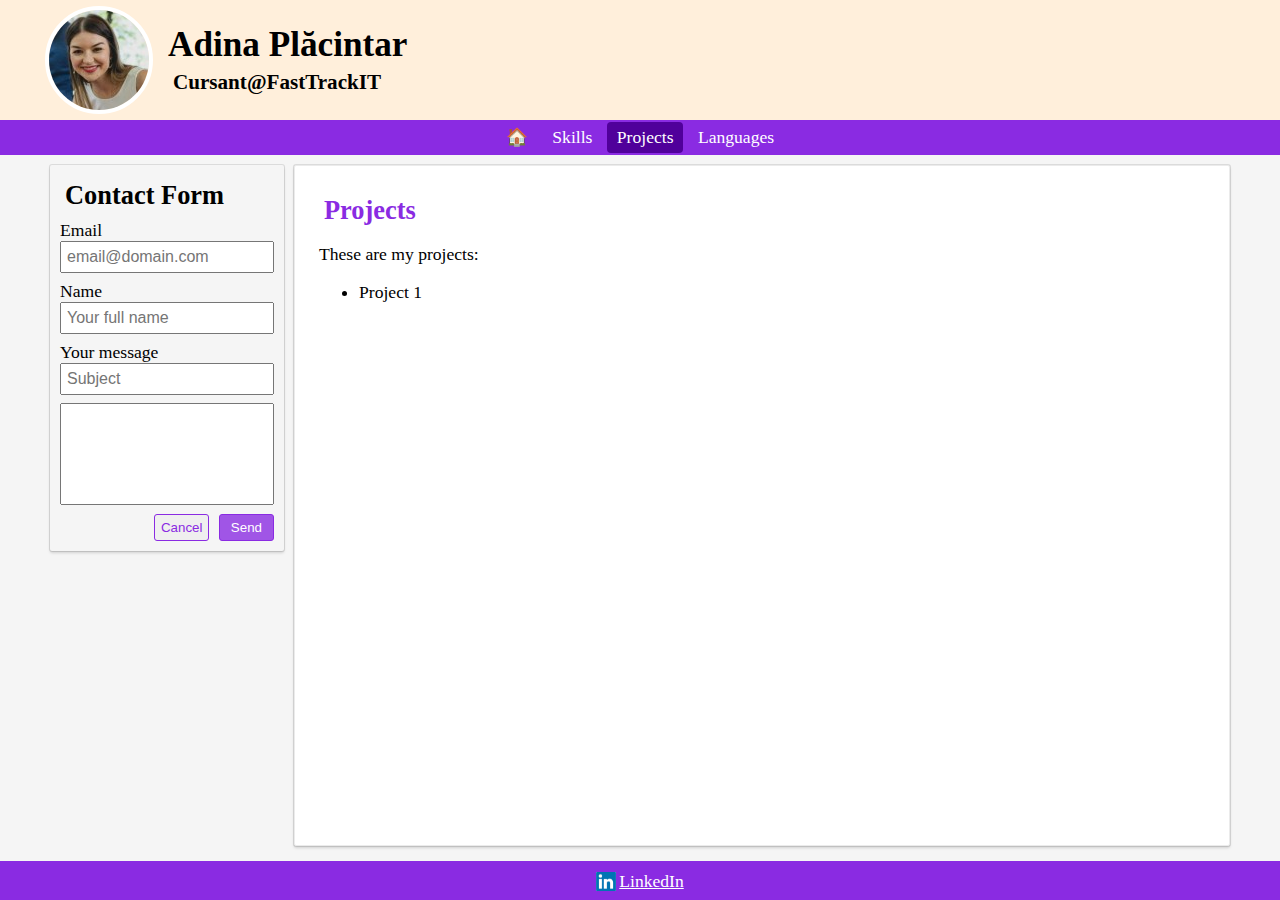
==== index.html @ 8015af26 "activate menu elements" ====
<!DOCTYPE html>
<html lang="en">
  <head>
    <meta charset="UTF-8" />
    <meta name="viewport" content="width=device-width, initial-scale=1.0" />
    <title>Adina's CV</title>
    <link rel="stylesheet" href="css/style.css" />
  </head>

  <body>
    <header>
      <div id="header-wrapper">
        <div id="my-picture">
          <img src="images/img_adina.jpeg" width="100" alt="Adina" />
        </div>
        <div id="header-info">
          <h1>Adina Plăcintar</h1>
          <p id="job-title">Cursant@FastTrackIT</p>
        </div>
      </div>

      <ul id="top-menu-bar">
        <li><a href="#" data-page="home">🏠</a></li>
        <li><a href="#" data-page="skills">Skills</a></li>
        <li>
          <a href="#" data-page="projects">Projects</a>
        </li>
        <li><a href="#" data-page="languages">Languages</a></li>
      </ul>
    </header>

    <section id="content">
      <div id="side-menu">
        <section>
          <h2>Contact Form</h2>
          <form action id="contact-from">
            <div class="form-row">
              <label for="e">Email</label>
              <div>
                <input
                  type="email"
                  id="e"
                  name="em"
                  id="userEmail"
                  placeholder="email@domain.com"
                />
              </div>
            </div>

            <div class="form-row">
              <label for="userName">Name</label>
              <div>
                <input
                  type="text"
                  id="userName"
                  name="name"
                  placeholder="Your full name"
                />
              </div>
            </div>

            <div class="form-row">
              <label for="Subject">Your message</label>
              <input
                type="text"
                id="Subject"
                name="userSubject"
                placeholder="Subject"
              />
            </div>

            <div class="form-row">
              <textarea
                id="Message"
                name="userMessage"
                rows="5"
                placeholder="Message"
              >
              </textarea>
            </div>

            <div class="actions">
              <button type="cancel" class="secondary-action">Cancel</button>
              <button type="submit" class="primary-action">Send</button>
            </div>
          </form>
        </section>
      </div>

      <div id="main">
        <div id="home" class="page">
          <h2>Home</h2>
          <p>Welcome...</p>
        </div>

        <div id="skills" class="page">
          <h2>Skills:</h2>
          <ul>
            <li class="favorite">HTML</li>
            <li>CSS</li>
            <li class="favorite">JS</li>
          </ul>
        </div>

        <div id="projects" class="page" style="display: block">
          <h2>Projects</h2>
          <p>These are my projects:</p>
          <ul>
            <li>Project 1</li>
          </ul>
        </div>

        <div class="page" id="languages">
          <h2>Known languages</h2>
          <table border="1">
            <tr>
              <th>Language</th>
              <th>Level</th>
            </tr>
            <tr>
              <td class="favorite">Romanian</td>
              <td>Native</td>
            </tr>
            <tr>
              <td>English</td>
              <td>Professional</td>
            </tr>
          </table>
        </div>
      </div>
    </section>

    <footer>
      <a
        class="item"
        href="https://www.linkedin.com/in/adina-placintar/"
        target="_blank"
      >
        <img src="images/LinkedIn_icon.png" width="20px" />LinkedIn</a
      >
    </footer>
    <script src="index.js"></script>
  </body>
</html>

<!-- start server: CTRL + Shift +P -> Browser Sync mode -> Enter ->"/"-> Enter -->
---- css/style.css ----
/*layout start*/

html {
  height: 100%;
}

:root {
  --max-width: 1200px;
}
body {
  margin: 0;
  min-height: 100%;
  display: flex;
  flex-direction: column;
  background-color: #f5f5f5;
  font-size: 1.1em;
}
#content {
  flex: 4;
  display: flex;
  flex-direction: row;
  max-width: var(--max-width);
  width: 100%;
  margin: 0 auto;
  position: relative;
}

header {
  background-color: #ffefdb;
}

h1 {
  margin: 5px 0;
}

h2 {
  margin: 5px;
}
#side-menu {
  flex: 1;
  padding: 10px 5px 5px 10px;
}

form {
  display: block;
  margin-top: 0em;
}

.form-row {
  padding: 4px;
}

div {
  display: block;
}

#side-menu > section {
  margin-bottom: 10px;
  padding: 10px;
  box-shadow: 0 0 0 1px rgba(0, 0, 0, 0.1), 0 2px 3px rgba(0, 0, 0, 0.15);
  border-radius: 2px;
}

ul {
  list-style-type: disc;
}
section {
  display: block;
}

button {
  border: 1px solid blueviolet;
  border-radius: 3px;
  padding: 4px 0px;
  cursor: pointer;
  padding-block: 5px;
  padding-inline: 6px;
  text-align: center;
  display: inline-block;
  margin-left: 5px;
  color: blueviolet;
  font-weight: 400;
}

.primary-action {
  text-align: right;
  background-color: rgba(137, 43, 226, 0.792);
  color: #fff;
  border-radius: 3px;
  padding: 5px 11px;
}

.primary-action:hover {
  background-color: blueviolet;
}

.secondary-action:hover {
  background-color: rgb(128, 128, 128);
  color: #fff;
  border: 1px solid rgb(128, 128, 128);
}

.actions {
  text-align: right;
}

#contact-form .actions {
  text-align: right;
}

.form-row input {
  margin: 0em;
  padding: 5px;
  box-sizing: border-box;
  width: 100%;
  font-size: 16px;
}

.form-row {
  padding: 4px 0;
}
.form-row textarea {
  resize: none;
}

.form-row textarea {
  resize: none;
  font-family: Arial;
  font-size: 16px;
  padding: 5px;
  width: 100%;
  box-sizing: border-box;
}

textarea {
  font-size: 16px;
}

#main {
  flex: 4;
  padding: 10px 10px 5px 5px;
  display: flex;
  flex-direction: column;
}

.page {
  display: none;
  flex: 1;
  background-color: #fff;
  padding: 24px;
  margin: 0 0 10px 0;
  border-radius: 2px;
  border: 1px solid rgb(235, 235, 235);
  box-shadow: 0 0 0 1px rgba(0, 0, 0, 0.1), 0 2px 3px rgba(0, 0, 0, 0.15);
}

.page > h2 {
  margin: 0 0 10px o;
  color: blueviolet;
}
/*layout end*/

/*index start*/

td {
  padding: 5px;
}
th {
  padding: 4px;
}

footer {
  padding: 10px 10px 8px 10px;
  background-color: blueviolet;
  color: #f5f5f5;
  display: flex;
  flex-direction: row;
  align-items: stretch;
  justify-content: center;
  gap: 5px;
}

footer .item {
  display: flex;
  flex-direction: row;
  align-items: center;
  justify-content: center;
  gap: 3px;
  color: #fff;
}

#my-picture img {
  border-radius: 50%;
  border: 4px solid rgb(255, 255, 255);
  transition: 0.5s;
}
#my-picture {
  padding: 5px;
  width: 108px;
  height: 108px;
  display: block;
}

#header-wrapper {
  min-height: 120px;
  display: flex;
  flex-direction: row;
  align-items: center;
  position: relative;
  width: 100%;
  margin: 0 auto;
  max-width: var(--max-width);
}
#job-title {
  color: black;
  margin: 5px;
  font-weight: bold;
  font-size: 1.2em;
}

#header-info {
  flex: 1;
  padding: 10px;
}

#top-menu-bar {
  text-align: center;
  background-color: blueviolet;
  color: #fff;
  margin: 0;
  padding: 2px;
}

#top-menu-bar li {
  display: inline;
  margin: 0;
  padding: 0;
}

#top-menu-bar a {
  display: inline-block;
  text-decoration: none;
  color: #fff;
  padding: 5px 10px;
  border-radius: 4px;
  transition: 0.5s;
}

#top-menu-bar a:visited {
  color: #fff;
}

#top-menu-bar a:hover,
#top-menu-bar a.active {
  color: #fff;
  background: rgb(80, 0, 155);
}

.favorite {
  font-weight: bold;
  color: blueviolet;
}

td.favorite {
  font-weight: normal;
}

#div1 {
  width: 100px;
  height: 100px;
  background-color: red;
  border: 10px;
}
/*index end*/
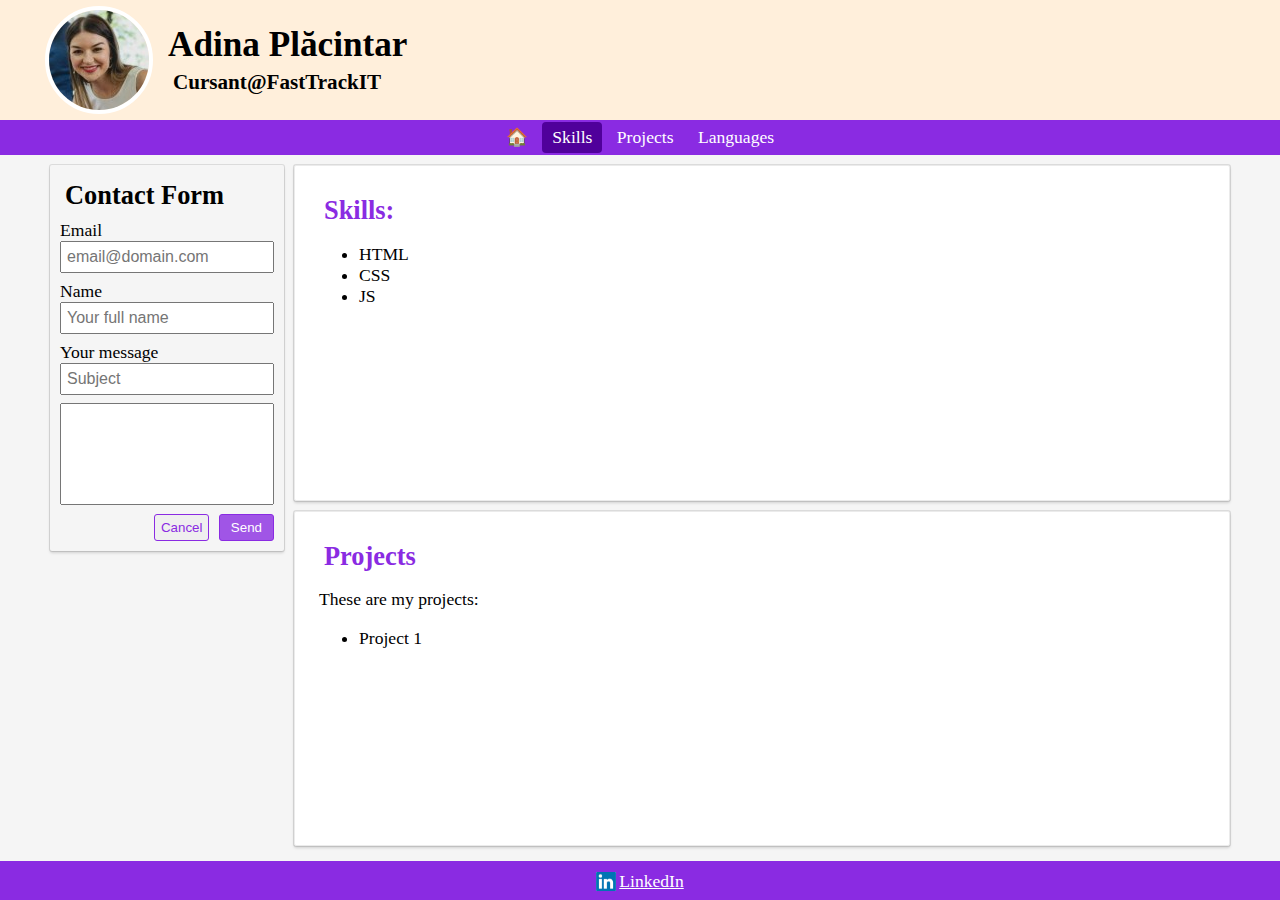
==== commit e3f54cc1: "Redered skills from JS" ====
--- a/index.html
+++ b/index.html
@@ -95,11 +95,7 @@
 
         <div id="skills" class="page">
           <h2>Skills:</h2>
-          <ul>
-            <li class="favorite">HTML</li>
-            <li>CSS</li>
-            <li class="favorite">JS</li>
-          </ul>
+          <ul></ul>
         </div>
 
         <div id="projects" class="page" style="display: block">
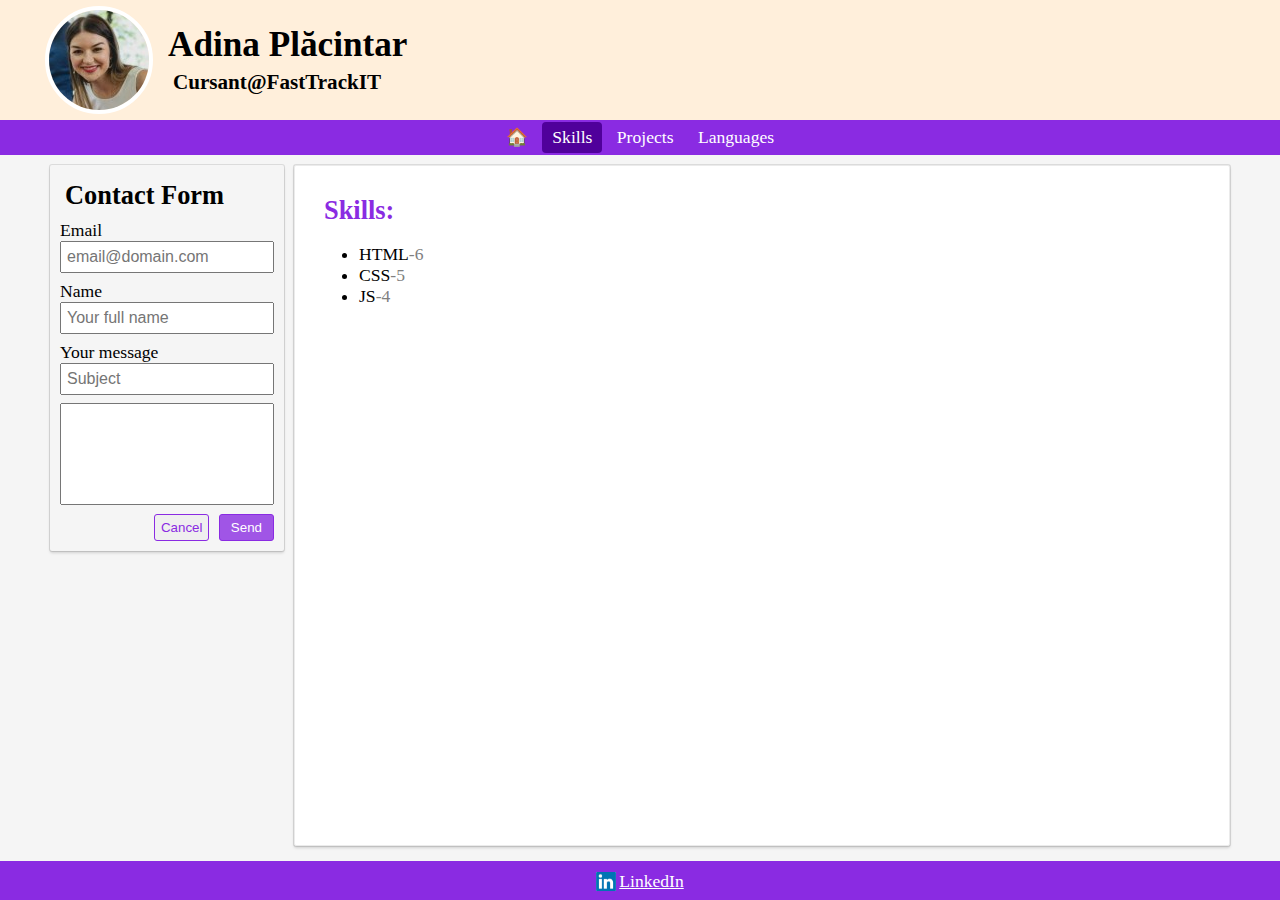
==== commit 4a32a20a: "Add endorcements to skills" ====
--- a/index.html
+++ b/index.html
@@ -98,7 +98,7 @@
           <ul></ul>
         </div>
 
-        <div id="projects" class="page" style="display: block">
+        <div id="projects" class="page">
           <h2>Projects</h2>
           <p>These are my projects:</p>
           <ul>
--- a/css/style.css
+++ b/css/style.css
@@ -271,4 +271,8 @@
   background-color: red;
   border: 10px;
 }
+#skills li span {
+  color: grey;
+}
+
 /*index end*/
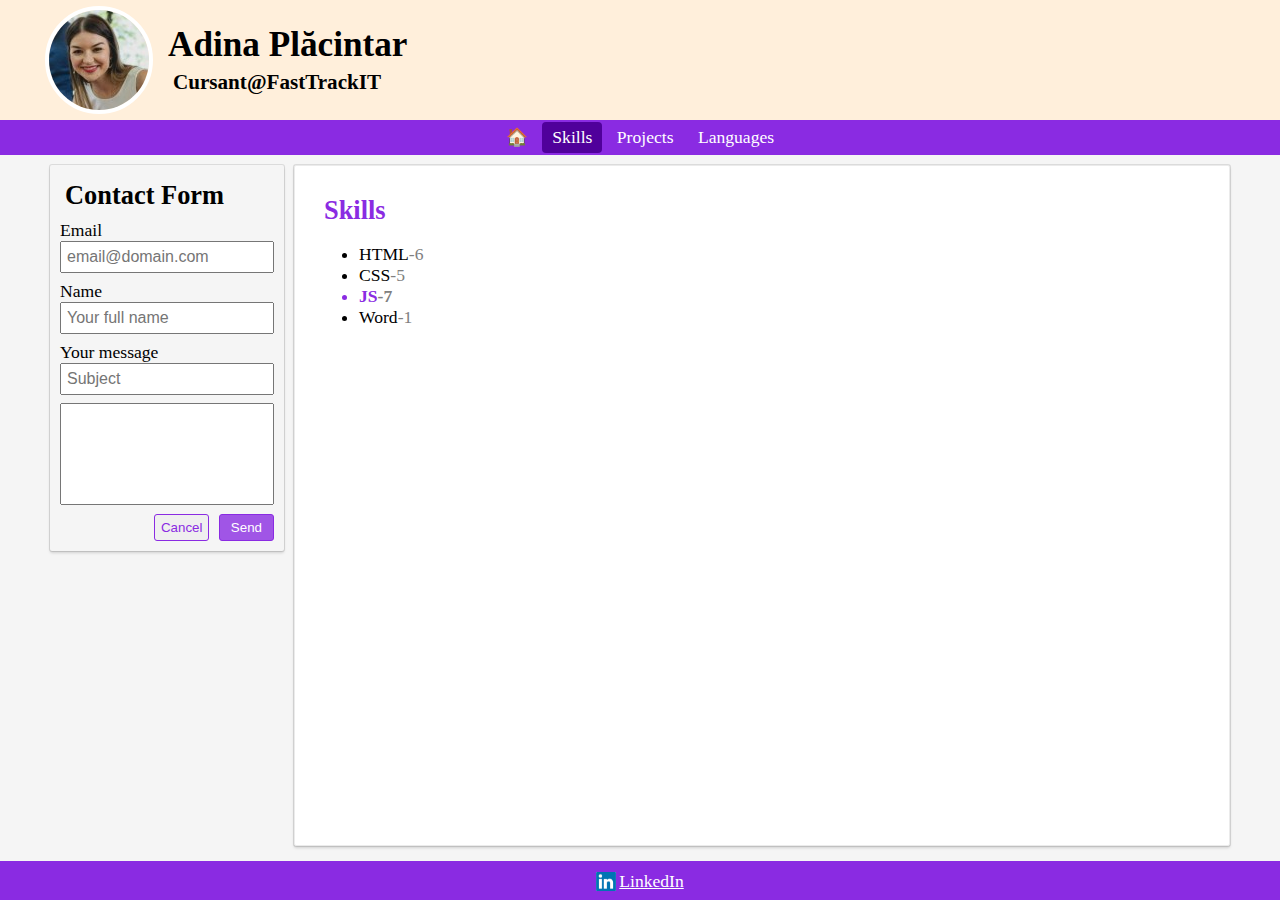
==== commit 51bee641: "use favorite class" ====
--- a/index.html
+++ b/index.html
@@ -94,7 +94,7 @@
         </div>
 
         <div id="skills" class="page">
-          <h2>Skills:</h2>
+          <h2>Skills</h2>
           <ul></ul>
         </div>
 
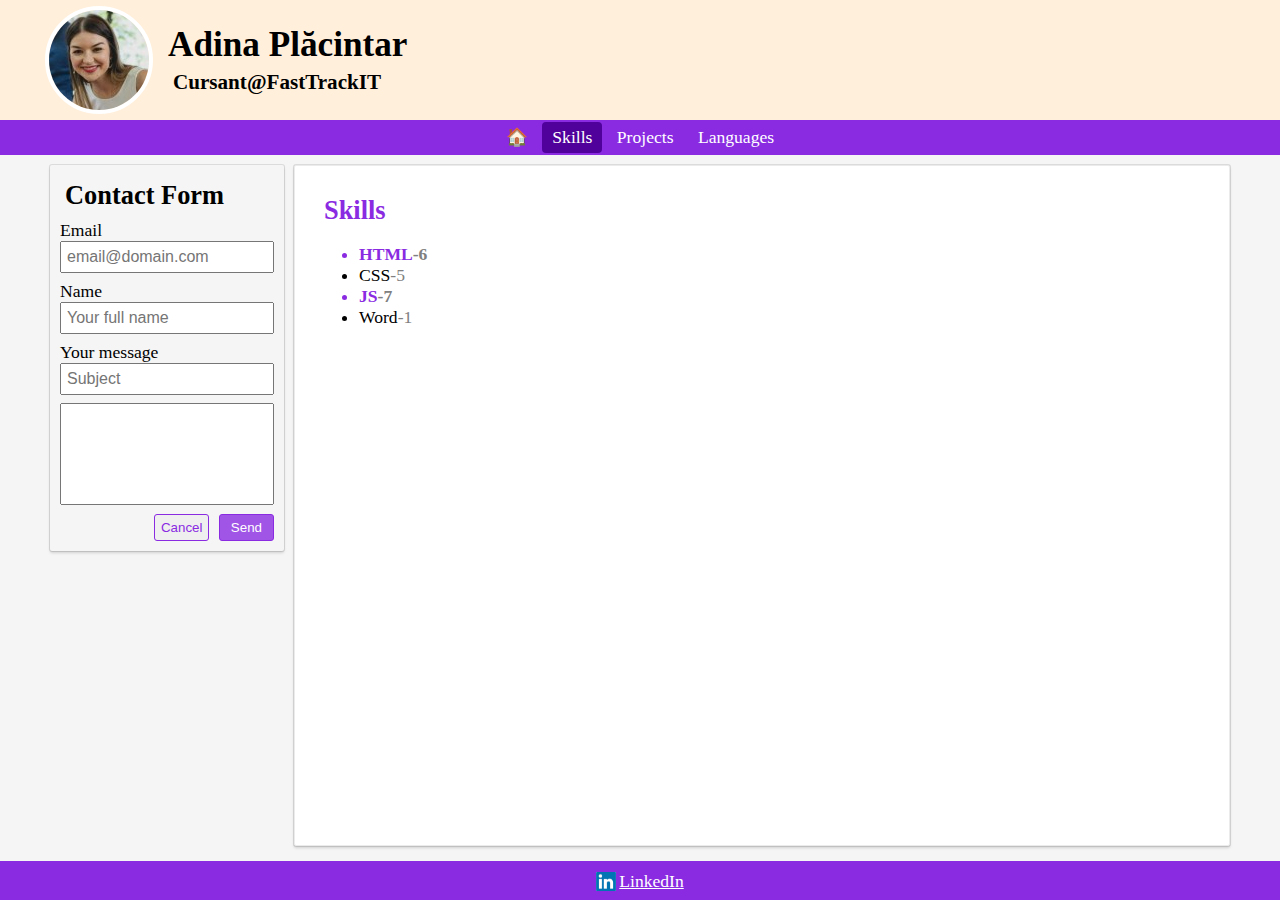
==== commit fb5a345d: "load skills from json" ====
--- a/index.html
+++ b/index.html
@@ -90,7 +90,16 @@
       <div id="main">
         <div id="home" class="page">
           <h2>Home</h2>
-          <p>Welcome...</p>
+          <p>
+            Hey there!
+            <br />
+            Welcome to my page, where I'm documenting my exciting journey to
+            becoming a web developer.
+          </p>
+          <p>
+            I'm still in the early stages, but I'm determined to sprint my way
+            to becoming a pro! <br />Wish me luck!
+          </p>
         </div>
 
         <div id="skills" class="page">
@@ -100,9 +109,9 @@
 
         <div id="projects" class="page">
           <h2>Projects</h2>
-          <p>These are my projects:</p>
+          <p>These are my on going projects:</p>
           <ul>
-            <li>Project 1</li>
+            <li>My personal CV</li>
           </ul>
         </div>
 
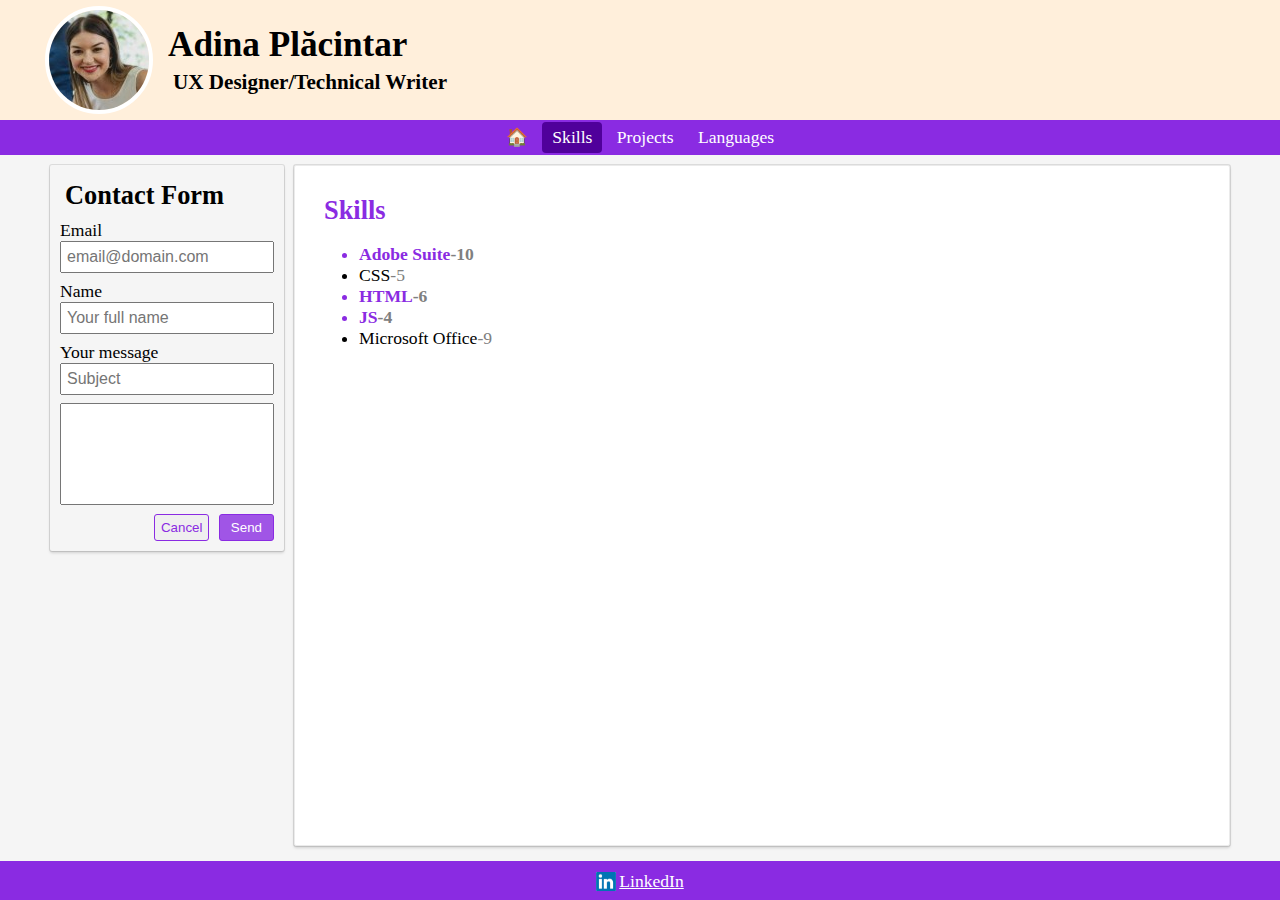
==== commit b5341eba: "added more infor to Home and Projects" ====
--- a/index.html
+++ b/index.html
@@ -15,7 +15,7 @@
         </div>
         <div id="header-info">
           <h1>Adina Plăcintar</h1>
-          <p id="job-title">Cursant@FastTrackIT</p>
+          <p id="job-title">UX Designer/Technical Writer</p>
         </div>
       </div>
 
@@ -93,13 +93,18 @@
           <p>
             Hey there!
             <br />
-            Welcome to my page, where I'm documenting my exciting journey to
-            becoming a web developer.
+            Welcome to my page, where I'm documenting my exciting journey on
+            learning new skills such as web developing. <br />
           </p>
           <p>
-            I'm still in the early stages, but I'm determined to sprint my way
-            to becoming a pro! <br />Wish me luck!
+            I'm currently working as a User Experiense designer and as a
+            Technical Writer, looking to bridge technical information with user
+            needs.<br />
+            My expertise is in developing comprehensive documentation,
+            conducting user research, and collaborating cross-functionally to
+            enhance software usability and user experience.
           </p>
+          Looking forward to extend my knowledge. Wish me luck!
         </div>
 
         <div id="skills" class="page">
@@ -109,10 +114,9 @@
 
         <div id="projects" class="page">
           <h2>Projects</h2>
-          <p>These are my on going projects:</p>
-          <ul>
-            <li>My personal CV</li>
-          </ul>
+          <p dir="auto">
+            <a href="https://adinaplt.github.io/">adinaplt.github.io</a>
+          </p>
         </div>
 
         <div class="page" id="languages">
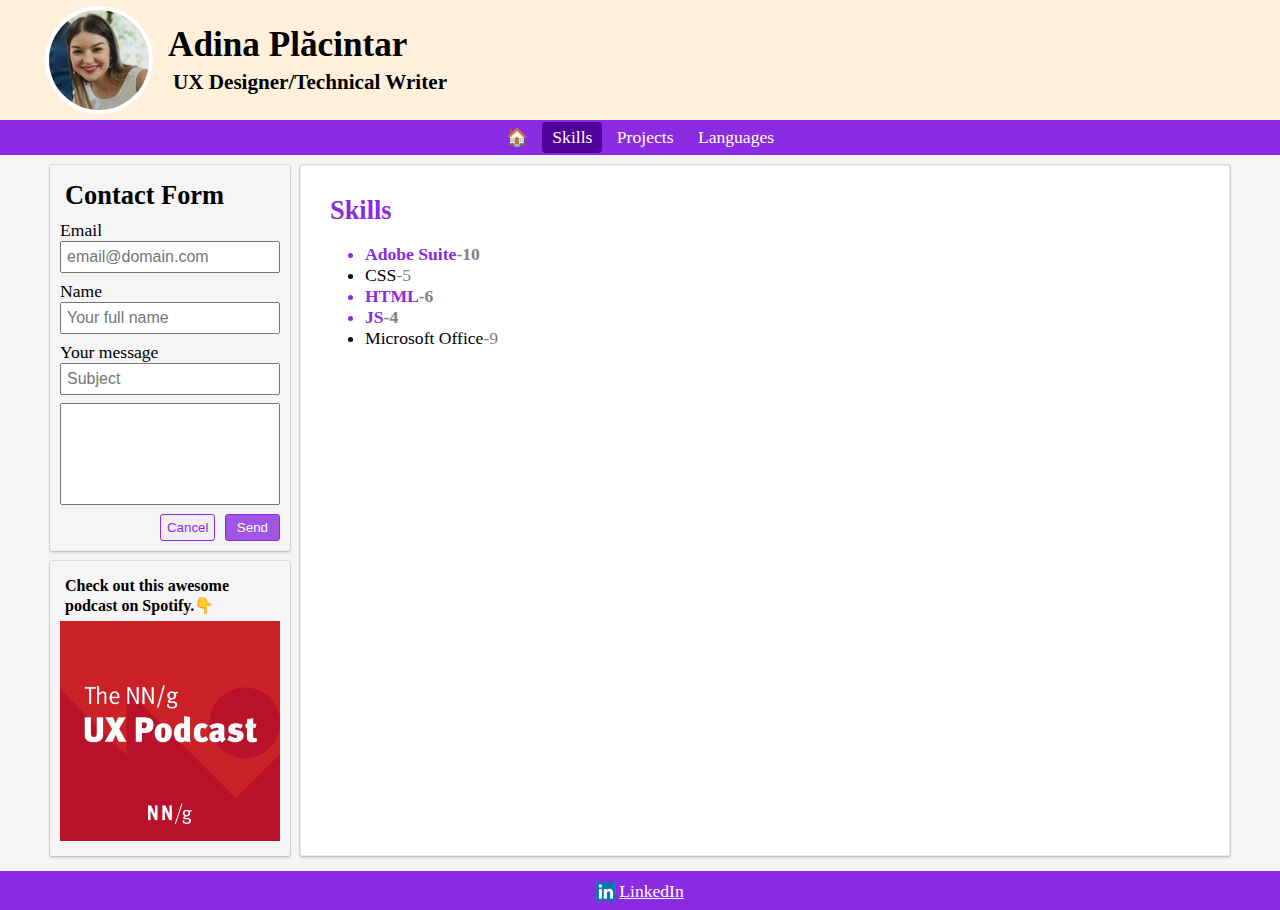
==== commit 114f4ec9: "used const and let instead of var" ====
--- a/index.html
+++ b/index.html
@@ -29,6 +29,7 @@
       </ul>
     </header>
 
+    <!--Contact Form -->
     <section id="content">
       <div id="side-menu">
         <section>
@@ -85,26 +86,39 @@
             </div>
           </form>
         </section>
+        <section>
+          <h2 id="podcast">
+            Check out this awesome podcast on Spotify.&#128071;
+          </h2>
+          <a
+            href="https://open.spotify.com/show/3GFTfWpfv6m8nhKsPOlT8m?si=fcce31529cd3408f"
+            target="_blank"
+            ><img
+              src="images/nn ux talks.jpg"
+              alt="UX talks podcast"
+              width="220px"
+          /></a>
+        </section>
       </div>
 
       <div id="main">
         <div id="home" class="page">
           <h2>Home</h2>
           <p>
-            Hey there!
+            Hey there! &#128522;
             <br />
             Welcome to my page, where I'm documenting my exciting journey on
             learning new skills such as web developing. <br />
           </p>
           <p>
-            I'm currently working as a User Experiense designer and as a
+            I'm currently working as a User Experience designer and as a
             Technical Writer, looking to bridge technical information with user
             needs.<br />
             My expertise is in developing comprehensive documentation,
             conducting user research, and collaborating cross-functionally to
             enhance software usability and user experience.
           </p>
-          Looking forward to extend my knowledge. Wish me luck!
+          Looking forward to extend my knowledge. Wish me luck! &#128526;
         </div>
 
         <div id="skills" class="page">
@@ -114,9 +128,17 @@
 
         <div id="projects" class="page">
           <h2>Projects</h2>
-          <p dir="auto">
-            <a href="https://adinaplt.github.io/">adinaplt.github.io</a>
-          </p>
+          <br />
+          <a
+            class="item2"
+            href="https://github.com/AdinaPlt/AdinaPlt.github.io"
+            target="_blank"
+          >
+            <img src="images/github-mark.png" width="25px" width="25px" /><span
+              style="padding-left: 10px"
+              >My Personal CV</span
+            ></a
+          >
         </div>
 
         <div class="page" id="languages">
--- a/css/style.css
+++ b/css/style.css
@@ -275,4 +275,8 @@
   color: grey;
 }
 
+#podcast {
+  font-size: 16px;
+  line-height: 20px;
+}
 /*index end*/
